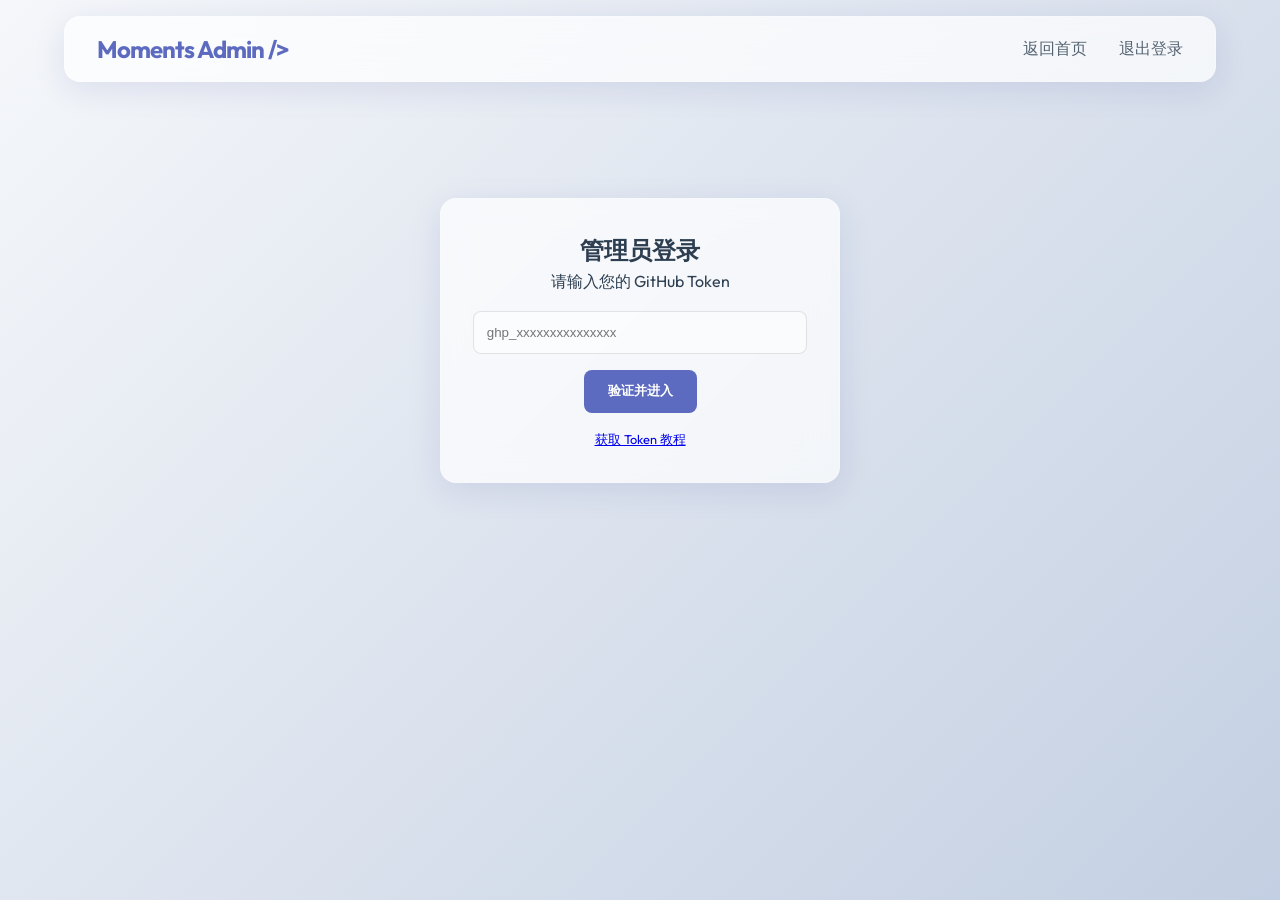
==== admin.html @ e5013637 "Implement Admin Dashboard and dynamic site config" ====
<!DOCTYPE html>
<html lang="zh-CN">
<head>
    <meta charset="UTF-8">
    <meta name="viewport" content="width=device-width, initial-scale=1.0">
    <title>博客后台管理 | MY BLOG Admin</title>
    <link rel="preconnect" href="https://fonts.googleapis.com">
    <link rel="preconnect" href="https://fonts.gstatic.com" crossorigin>
    <link href="https://fonts.googleapis.com/css2?family=Outfit:wght@300;400;500;700&display=swap" rel="stylesheet">
    <link rel="stylesheet" href="style.css">
    <style>
        /* Admin Specific Styling */
        .admin-login {
            max-width: 400px;
            margin: 100px auto;
            padding: 2rem;
            text-align: center;
        }

        .admin-login input {
            width: 100%;
            padding: 0.8rem;
            margin: 1rem 0;
            border-radius: 8px;
            border: 1px solid rgba(0,0,0,0.1);
            background: rgba(255,255,255,0.5);
        }

        .btn {
            padding: 0.8rem 1.5rem;
            border-radius: 8px;
            border: none;
            background: var(--primary-color);
            color: white;
            font-weight: 600;
            cursor: pointer;
            transition: var(--transition);
        }

        .btn:hover {
            opacity: 0.9;
            transform: scale(1.02);
        }

        .admin-dashboard {
            display: none;
            padding: 2rem 5%;
        }

        .admin-nav {
            display: flex;
            gap: 1.5rem;
            margin-bottom: 2rem;
        }

        .admin-section {
            display: none;
        }

        .admin-section.active {
            display: block;
        }

        /* Post Cards in Admin */
        .admin-post-item {
            display: flex;
            justify-content: space-between;
            align-items: center;
            padding: 1rem;
            margin-bottom: 1rem;
        }

        .post-info h3 { margin: 0; font-size: 1.1rem; }
        .post-info p { margin: 0; font-size: 0.85rem; color: var(--secondary-text); }

        .btn-sm { padding: 0.4rem 0.8rem; font-size: 0.8rem; margin-left: 0.5rem; }
        .btn-danger { background: #e74c3c; }

        /* Form Styling */
        .form-group { margin-bottom: 1.5rem; }
        .form-group label { display: block; margin-bottom: 0.5rem; font-weight: 600; }
        .form-group input, .form-group textarea {
            width: 100%;
            padding: 0.8rem;
            border-radius: 8px;
            border: 1px solid rgba(0,0,0,0.1);
        }

        .form-group textarea { height: 150px; resize: vertical; }

        #toast {
            position: fixed;
            bottom: 20px;
            right: 20px;
            padding: 1rem 2rem;
            background: #2ecc71;
            color: white;
            border-radius: 8px;
            display: none;
        }
    </style>
</head>
<body>

    <header>
        <nav class="glass">
            <a href="index.html" class="logo">Moments Admin /></a>
            <ul class="nav-links">
                <li><a href="index.html">返回首页</a></li>
                <li><a href="#" onclick="logout()">退出登录</a></li>
            </ul>
        </nav>
    </header>

    <!-- Login Screen -->
    <div id="login-container" class="admin-login glass fade-in">
        <h2>管理员登录</h2>
        <p>请输入您的 GitHub Token</p>
        <input type="password" id="github-token" placeholder="ghp_xxxxxxxxxxxxxxx">
        <button class="btn" onclick="login()">验证并进入</button>
        <p style="font-size: 0.8rem; margin-top: 1rem;"><a href="https://github.com/settings/tokens" target="_blank">获取 Token 教程</a></p>
    </div>

    <!-- Dashboard Content -->
    <main id="dashboard" class="admin-dashboard fade-in">
        <nav class="admin-nav">
            <button class="btn glass" onclick="showSection('posts')">文章管理</button>
            <button class="btn glass" onclick="showSection('settings')">布局设置</button>
            <button class="btn glass" onclick="showSection('add-post')">发布文章 +</button>
        </nav>

        <!-- Posts Management -->
        <section id="posts-section" class="admin-section active">
            <h2>所有文章</h2>
            <div id="admin-posts-list">
                <!-- Dynamically populated -->
            </div>
        </section>

        <!-- Site Settings -->
        <section id="settings-section" class="admin-section">
            <h2>主页布局设置</h2>
            <div class="glass" style="padding: 2rem;">
                <div class="form-group">
                    <label>博客名称</label>
                    <input type="text" id="config-title">
                </div>
                <div class="form-group">
                    <label>Hero 标题</label>
                    <input type="text" id="config-hero-title">
                </div>
                <div class="form-group">
                    <label>Hero 副标题</label>
                    <textarea id="config-hero-subtitle"></textarea>
                </div>
                <button class="btn" onclick="saveConfig()">保存设置 并发布</button>
            </div>
        </section>

        <!-- Add/Edit Post Form -->
        <section id="post-form-section" class="admin-section">
            <h2 id="form-title">撰写新文章</h2>
            <div class="glass" style="padding: 2rem;">
                <input type="hidden" id="edit-post-id">
                <div class="form-group">
                    <label>文章标题</label>
                    <input type="text" id="post-title">
                </div>
                <div class="form-group">
                    <label>分类 (Journeys, Gallery, Moments)</label>
                    <input type="text" id="post-category">
                </div>
                <div class="form-group">
                    <label>封面图片 URL (可选 Unsplash 链接)</label>
                    <input type="text" id="post-image">
                </div>
                <div class="form-group">
                    <label>摘要</label>
                    <input type="text" id="post-excerpt">
                </div>
                <div class="form-group">
                    <label>内容正文</label>
                    <textarea id="post-content"></textarea>
                </div>
                <button class="btn" onclick="savePost()">发布文章</button>
                <button class="btn glass" onclick="showSection('posts')">取消</button>
            </div>
        </section>
    </main>

    <div id="toast">操作成功！</div>

    <script src="js/admin.js"></script>
</body>
</html>
---- style.css ----
:root {
  --primary-color: #5c6bc0;
  --text-color: #2c3e50;
  --secondary-text: #7f8c8d;
  --bg-gradient: linear-gradient(135deg, #f5f7fa 0%, #c3cfe2 100%);
  --card-bg: rgba(255, 255, 255, 0.7);
  --glass-blur: 15px;
  --border-radius: 16px;
  --shadow: 0 8px 32px 0 rgba(31, 38, 135, 0.1);
  --transition: all 0.3s ease;
}

* {
  margin: 0;
  padding: 0;
  box-sizing: border-box;
}

body {
  font-family: 'Outfit', -apple-system, BlinkMacSystemFont, "Segoe UI", Roboto, Helvetica, Arial, sans-serif;
  background: var(--bg-gradient);
  background-attachment: fixed;
  color: var(--text-color);
  min-height: 100vh;
  line-height: 1.6;
}

/* Glassmorphism Classes */
.glass {
  background: var(--card-bg);
  backdrop-filter: blur(var(--glass-blur));
  -webkit-backdrop-filter: blur(var(--glass-blur));
  border-radius: var(--border-radius);
  border: 1px solid rgba(255, 255, 255, 0.18);
  box-shadow: var(--shadow);
}

/* Header & Nav */
header {
  position: sticky;
  top: 0;
  z-index: 1000;
  padding: 1rem 5%;
}

nav {
  display: flex;
  justify-content: space-between;
  align-items: center;
  padding: 0.8rem 2rem;
}

.logo {
  font-size: 1.5rem;
  font-weight: 700;
  color: var(--primary-color);
  text-decoration: none;
  letter-spacing: -1px;
}

.nav-links {
  display: flex;
  gap: 2rem;
  list-style: none;
}

.nav-links a {
  text-decoration: none;
  color: var(--text-color);
  font-weight: 500;
  transition: var(--transition);
  opacity: 0.8;
}

.nav-links a:hover, .nav-links a.active {
  opacity: 1;
  color: var(--primary-color);
}

/* Hero Section */
.hero {
  padding: 8rem 5% 4rem;
  text-align: center;
}

.hero h1 {
  font-size: 3.5rem;
  margin-bottom: 1rem;
  background: linear-gradient(to right, #2c3e50, #5c6bc0);
  -webkit-background-clip: text;
  -webkit-text-fill-color: transparent;
}

.hero p {
  font-size: 1.2rem;
  color: var(--secondary-text);
  max-width: 600px;
  margin: 0 auto;
}

/* Blog Grid */
.container {
  max-width: 1200px;
  margin: 0 auto;
  padding: 2rem 5%;
}

.blog-grid {
  display: grid;
  grid-template-columns: repeat(auto-fill, minmax(300px, 1fr));
  gap: 2.5rem;
}

.blog-card {
  overflow: hidden;
  transition: var(--transition);
  cursor: pointer;
  display: flex;
  flex-direction: column;
}

.blog-card:hover {
  transform: translateY(-10px);
}

.card-image {
  width: 100%;
  height: 200px;
  object-fit: cover;
  border-radius: var(--border-radius) var(--border-radius) 0 0;
}

.card-content {
  padding: 1.5rem;
  flex-grow: 1;
  display: flex;
  flex-direction: column;
}

.card-category {
  font-size: 0.8rem;
  color: var(--primary-color);
  font-weight: 600;
  text-transform: uppercase;
  margin-bottom: 0.5rem;
}

.card-title {
  font-size: 1.25rem;
  margin-bottom: 0.8rem;
}

.card-meta {
  font-size: 0.85rem;
  color: var(--secondary-text);
  margin-top: auto;
}

/* Post Content */
.post-header {
  padding: 6rem 5% 2rem;
  text-align: center;
}

.post-banner {
  width: 100%;
  max-height: 500px;
  object-fit: cover;
  border-radius: var(--border-radius);
  margin: 2rem 0;
}

.post-content {
  max-width: 800px;
  margin: 0 auto;
  padding: 2rem 0;
}

.back-btn {
  display: inline-block;
  margin-bottom: 2rem;
  text-decoration: none;
  color: var(--primary-color);
  font-weight: 600;
}

/* Animations */
@keyframes fadeIn {
  from { opacity: 0; transform: translateY(20px); }
  to { opacity: 1; transform: translateY(0); }
}

.fade-in {
  animation: fadeIn 0.8s ease forwards;
}

/* Footer */
footer {
  text-align: center;
  padding: 4rem 5%;
  color: var(--secondary-text);
}

/* Mobile Responsiveness */
@media (max-width: 768px) {
  .hero h1 { font-size: 2.5rem; }
  .nav-links { display: none; } /* Could add a hamburger menu late */
}
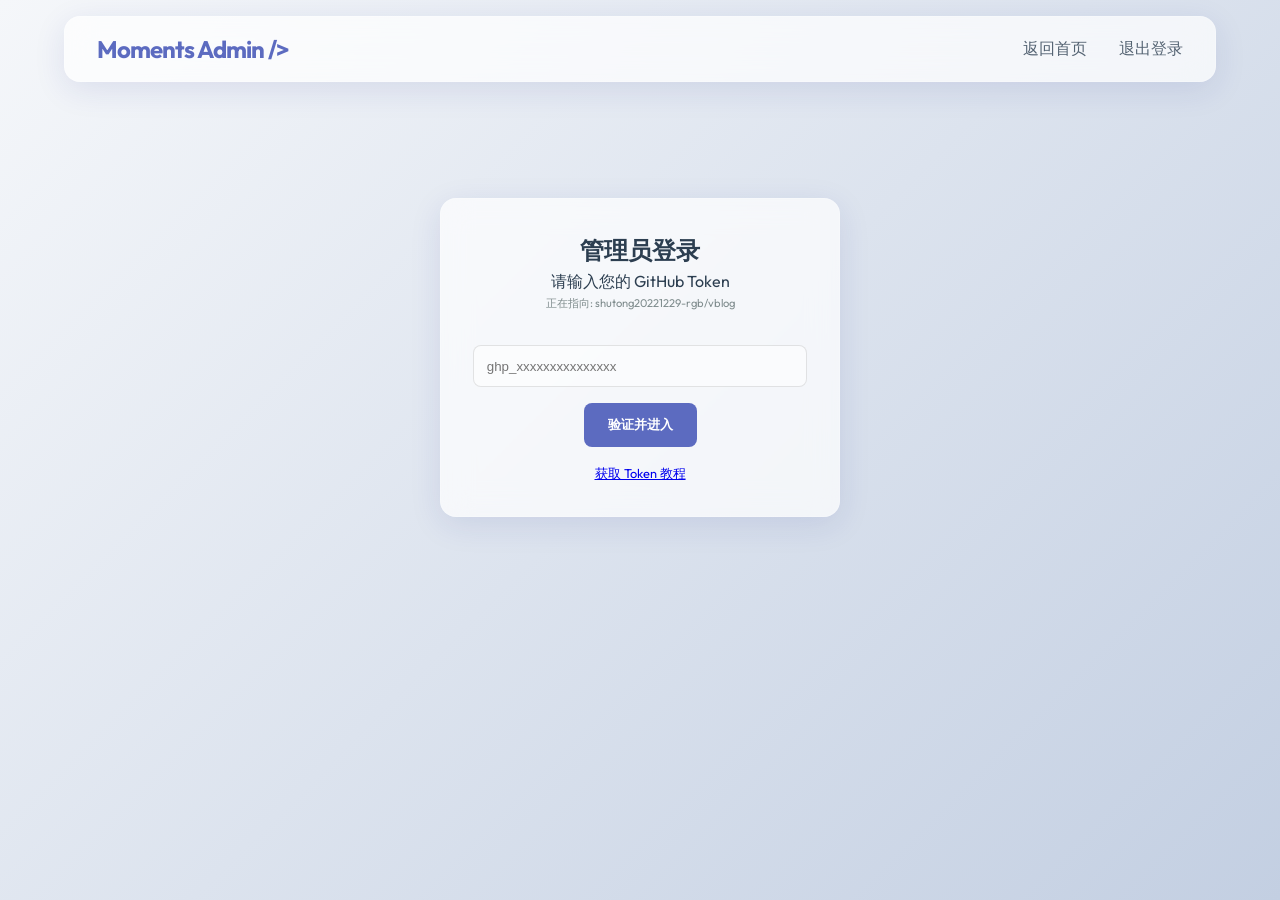
==== commit 9f11a21e: "Fix Admin Dashboard synchronization and add cache-busting" ====
--- a/admin.html
+++ b/admin.html
@@ -116,6 +116,7 @@
     <div id="login-container" class="admin-login glass fade-in">
         <h2>管理员登录</h2>
         <p>请输入您的 GitHub Token</p>
+        <p id="repo-id-display" style="font-size: 0.7rem; color: var(--secondary-text); margin-bottom: 1rem;">正在指向: shutong20221229-rgb/vblog</p>
         <input type="password" id="github-token" placeholder="ghp_xxxxxxxxxxxxxxx">
         <button class="btn" onclick="login()">验证并进入</button>
         <p style="font-size: 0.8rem; margin-top: 1rem;"><a href="https://github.com/settings/tokens" target="_blank">获取 Token 教程</a></p>
@@ -153,7 +154,7 @@
                     <label>Hero 副标题</label>
                     <textarea id="config-hero-subtitle"></textarea>
                 </div>
-                <button class="btn" onclick="saveConfig()">保存设置 并发布</button>
+                <button id="save-config-btn" class="btn" onclick="saveConfig()">保存设置 并发布</button>
             </div>
         </section>
 
@@ -182,7 +183,7 @@
                     <label>内容正文</label>
                     <textarea id="post-content"></textarea>
                 </div>
-                <button class="btn" onclick="savePost()">发布文章</button>
+                <button id="save-post-btn" class="btn" onclick="savePost()">发布文章</button>
                 <button class="btn glass" onclick="showSection('posts')">取消</button>
             </div>
         </section>
@@ -190,6 +191,6 @@
 
     <div id="toast">操作成功！</div>
 
-    <script src="js/admin.js"></script>
+    <script src="js/admin.js?v=1.1"></script>
 </body>
 </html>
